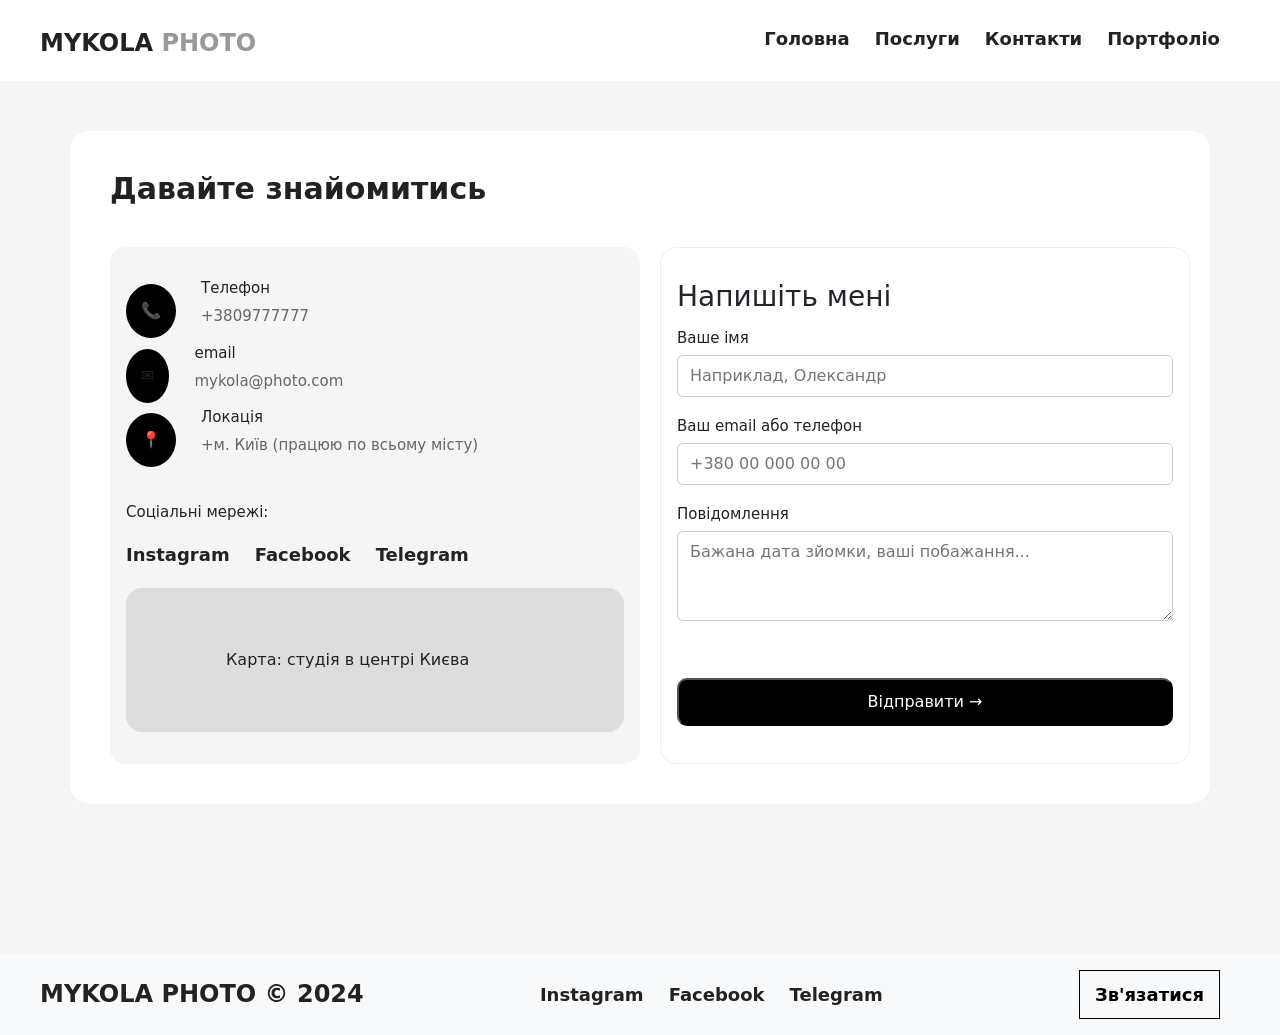
==== contacty.html @ a9c794cd "Add files via upload" ====
<!DOCTYPE html>
<html>
<head>
   <meta charset="UTF-8">
   <meta name="description" content="Портфоліо фотографа. Сторінки сайту: головна, послуги, роботи, контактна інформація.">
   <title>Портфоліо фотографа</title>
   <link href="https://cdn.jsdelivr.net/npm/bootstrap@5.3.0/dist/css/bootstrap.min.css" rel="stylesheet">
   <link rel="stylesheet" href="style/style.css">
</head>
<body class="d-flex flex-column min-vh-100">
    
	<nav>
	    <div class="logo">MYKOLA <span>PHOTO</span></div>
	    <div>
	        <a href="index.html">Головна</a>
		    <a href="services.html">Послуги</a>
		    <a href="contacty.html">Контакти</a>
			<a href="portfolio.html">Портфоліо</a>
		</div>
	</nav>
	
	
	<main class="flex-grow-1">
	    <div class="container">
		    <h2 style="margin-bottom:40px;">Давайте знайомитись</h2>
		
			<div class="main-content g-4">
			    
				<div class="left col-md-6 px-3">
				        <div class="left-phone">
						    <div class="phone">📞</div>
							
							<div>
							    <h4>Телефон</h4>
								<p>+3809777777</p>
							</div>
						</div>
						
						<div class="left-phone">
						    <div class="phone">✉️</div>
							
							<div>
							    <h4>email</h4>
								<p>mykola@photo.com</p>
							</div>
						</div>
						
						<div style="margin-bottom:30px;" class="left-phone">
						    <div class="phone">📍</div>
							
							<div>
							    <h4>Локація</h4>
								<p>+м. Київ (працюю по всьому місту)</p>
							</div>
						</div>
						
						<h4>Соціальні мережі:</h4>
						
						<div class="btn-contact">
	                        <a href="#">Instagram</a>
		                    <a href="#">Facebook</a>
		                    <a href="#">Telegram</a>
		                </div>
						
						<div class="left-carta">
						    Карта: студія в центрі Києва
						</div>
				</div>
				
				<div class="right col-md-6 px-3">
				    
					<div class="modal-body">
                        <form action="" method="GET" id="contactForm">
						    <h3 style="margin-bottom:15px;">Напишіть мені</h3>
                            <div class="form-group">
                                <h4>Ваше імя</h4>
                                <input type="text" name="name" placeholder="Наприклад, Олександр" required>
                            </div>
                            <div class="form-group">
                                <h4>Ваш email або телефон</h4>
                               <input type="text" name="contact" placeholder="+380 00 000 00 00" required>
                            </div>
                            <div class="form-group">
                                <h4>Повідомлення</h4>
                                <textarea name="message" rows="3" placeholder="Бажана дата зйомки, ваші побажання..." required></textarea>
                            </div>
                            <button type="submit" class="btn-submit">Відправити →</button>
                        </form>
                    </div>
					
				</div>
				
			</div>
		</div>	
	</main>
	
	
	<footer class="py-3 bg-light">
	    <div class="logo">MYKOLA PHOTO © 2024</div>
	    <div>
	        <a href="#">Instagram</a>
		    <a href="#">Facebook</a>
		    <a href="#">Telegram</a>
		</div>
		
		<a class="connection" href="contacty.html">Зв'язатися</a>
   </footer>
	


<script>

const contactForm = document.getElementById('contactForm');

contactForm.addEventListener('submit', function(event) {
    event.preventDefault();
	
    const formData = new FormData(contactForm);
    
    const data = Object.fromEntries(formData.entries());

    console.log('Дані форми отримано:', data);

    alert('Дякуємо, ' + data.name + '! Ваше повідомлення відправлено (подивіться в консоль).');

    contactForm.reset();
});

</script> 
	

</body>
</html>
---- style/style.css ----
body{
	background:#F5F5F5;
}

.container{
	background:#fff;
	padding:40px;
	border-radius:20px;
}

nav{
	display:flex;
	justify-content:space-between;
	background:#fff;
	padding:25px 40px 20px 40px;
	margin-bottom:50px;
}

.logo{
	color:#222222;
	font-weight:700;
	font-size:24px;
}

.logo span{
	color:#999999;
}

nav a{
	margin-right:20px;
	text-decoration:none;
	color:#222222;
	font-weight:600;
	font-size:18px;
	
	border-bottom: 2px solid transparent; 
    transition: border-color 0.3s;
	padding-bottom:5px;
}

nav a:hover{
	border-color: #222222;
}


main{
	margin-bottom:100px;
	display:flex;
	justify-content:space-between;
}


h1{
	font-size:40px;
	font-weight:700;
	color:#222222;
	width:400px;
	margin-bottom:20px;
}

main p{
	font-size:15px;
	color:#666666;
}

main > div > a{
	text-decoration:none;
	padding:15px 24px;
	background:#000000;
	color:#fff;
	border-radius:15px;
	display: inline-block;
	
	margin-top:50px;
	
	transition:transform .4s ease;
}

main > div > a:hover{
	transform: scale(1.05);
}




header > p{
	color:#444444;
	margin-bottom:30px;
	margin-top:20px;
}

.Achievement{
	display:flex;
	justify-content:space-between;
	align-content:center;
	
	padding-top:20px;
}

.Achievement div{
	padding:15px 0px 15px 0px;
	width:22%;
	background:#F5F5F5;
	text-align:center;
	
	border-radius:15px;
}

.Achievement div:first-of-type{
	border:1px solid #000000;
}



footer{
	display:flex;
	justify-content:space-between;
	background:#fff;
	padding:25px 40px 20px 40px;
	margin-top:50px;
	
	align-items:center;
}


footer a{
	margin-right:20px;
	text-decoration:none;
	color:#222222;
	font-weight:600;
	font-size:18px;
	
	border-bottom: 2px solid transparent; 
    transition: border-color 0.3s;
	padding-bottom:5px;
}

footer a:hover{
	border-color: #222222;
}

.connection{
	text-decoration:none;
	color:#000000;
	padding:10px 15px;
	border:1px solid #000000;
	
	display:inline-block;
	transition:transform .4s ease;
}

.connection:hover{
	transform: scale(1.05);
}






/* SERVICES */



h2{
	font-size:30px;
	font-weight:700;
	color:#222222;
	margin-bottom:20px;
}


.row{
	text-align:center;
	justify-content:space-between;
}

.card{
	background:#F5F5F5;
	padding:18px;
	border:none;
}

.card span{
	color:#222222;
	font-size:17px;
	font-weight:700;
	margin-bottom:12px;
}

.card h3{
	color:#222222;
	font-size:25px;
	font-weight:700;
	margin-bottom:10px;
}

.card p{
	color:#222222;
	border-bottom:1px solid #EEEEEE;
}


.card a{
	text-decoration:none;
	padding:15px 24px;
	background:#000000;
	color:#fff;
	border-radius:15px;
	display: inline-block;
	
	margin-top:50px;
	
	transition:transform .4s ease;
}

.card a:hover{
	transform: scale(1.05);
}


/* CONTACTY */

.main-content{
	display:flex;
	justify-content:space-between;
}

.left{
	background:#F5F5F5;
	padding:32px;
	border-radius:16px;
	
	margin-right:20px;
}

.left-phone{
	display:flex;
	align-items:center;
}

.phone{
	padding:15px;
	background:#000000;
	border-radius:50%;
	margin-right:25px;
}

h4{
	font-size:15px;
	color:#222222;
}

.btn-contact{
	margin-top:20px;
}


.btn-contact a{
	margin-right:20px;
	text-decoration:none;
	color:#222222;
	font-weight:600;
	font-size:18px;
	
	border-bottom: 2px solid transparent; 
    transition: border-color 0.3s;
	padding-bottom:5px;
}

.btn-contact a:hover{
	border-color: #222222;
}

.left-carta{
	color:#222222;
	background:#DDDDDD;
	padding:60px 100px;
	
	margin-top:20px;
	
	border-radius:16px;
}



.right{
	border:1px solid #EEEEEE;
	border-radius:16px;
	padding:32px;
}


.form-group{
	
}






.form-group input, 
.form-group textarea {
    width: 100%;
    padding: 8px 12px;
    border: 1px solid #ccc;
    border-radius: 6px;
	
	margin-bottom:20px;
}

.btn-submit{
	text-decoration:none;
	padding:10px 24px;
	background:#000000;
	color:#fff;
	border-radius:10px;
	display: inline-block;
	
	margin-top:30px;
	
	width:100%;
}
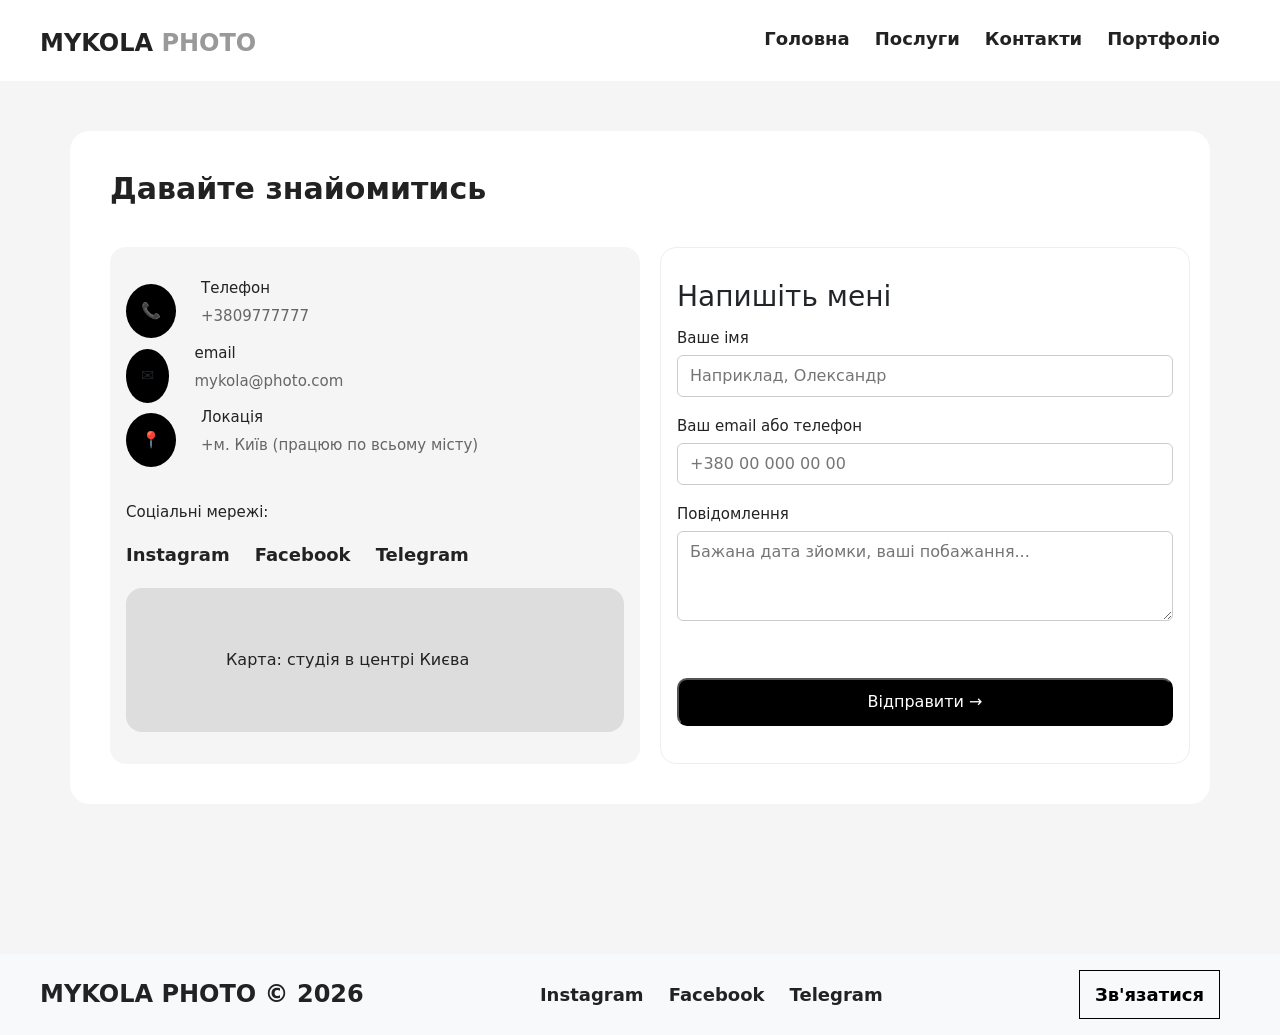
==== commit 006a3a9e: "Update contacty.html" ====
--- a/contacty.html
+++ b/contacty.html
@@ -6,6 +6,7 @@
    <title>Портфоліо фотографа</title>
    <link href="https://cdn.jsdelivr.net/npm/bootstrap@5.3.0/dist/css/bootstrap.min.css" rel="stylesheet">
    <link rel="stylesheet" href="style/style.css">
+	<link rel="icon" type="image/png" sizes="32x32" href="img/favicon.png">
 </head>
 <body class="d-flex flex-column min-vh-100">
     
@@ -96,7 +97,7 @@
 	
 	
 	<footer class="py-3 bg-light">
-	    <div class="logo">MYKOLA PHOTO © 2024</div>
+	    <div class="logo">MYKOLA PHOTO © 2026</div>
 	    <div>
 	        <a href="#">Instagram</a>
 		    <a href="#">Facebook</a>
@@ -130,4 +131,4 @@
 	
 
 </body>
-</html>+</html>
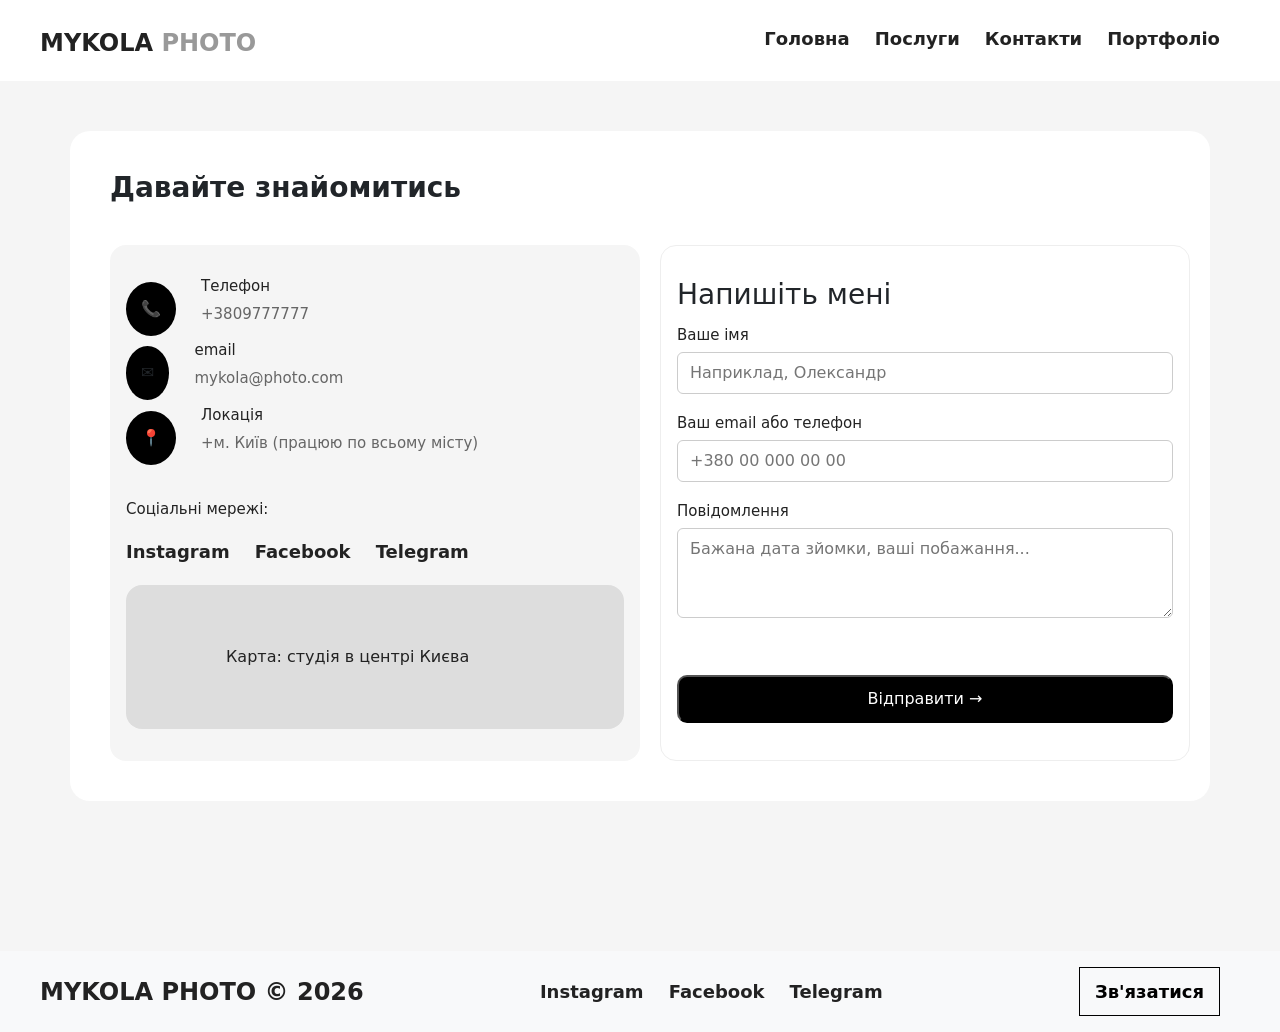
==== commit 97e3905f: "Update contacty.html" ====
--- a/contacty.html
+++ b/contacty.html
@@ -1,12 +1,13 @@
 <!DOCTYPE html>
-<html>
+<html lang="uk">
 <head>
    <meta charset="UTF-8">
    <meta name="description" content="Портфоліо фотографа. Сторінки сайту: головна, послуги, роботи, контактна інформація.">
+   <meta name="viewport" content="width=device-width, initial-scale=1.0">
    <title>Портфоліо фотографа</title>
    <link href="https://cdn.jsdelivr.net/npm/bootstrap@5.3.0/dist/css/bootstrap.min.css" rel="stylesheet">
    <link rel="stylesheet" href="style/style.css">
-	<link rel="icon" type="image/png" sizes="32x32" href="img/favicon.png">
+   <link rel="icon" type="image/png" sizes="32x32" href="img/favicon.png">
 </head>
 <body class="d-flex flex-column min-vh-100">
     
@@ -23,7 +24,7 @@
 	
 	<main class="flex-grow-1">
 	    <div class="container">
-		    <h2 style="margin-bottom:40px;">Давайте знайомитись</h2>
+		    <h3 style="margin-bottom:40px; font-weight:700;">Давайте знайомитись</h3>
 		
 			<div class="main-content g-4">
 			    
@@ -71,7 +72,7 @@
 				<div class="right col-md-6 px-3">
 				    
 					<div class="modal-body">
-                        <form action="" method="GET" id="contactForm">
+                        <form action="#" method="GET" id="contactForm">
 						    <h3 style="margin-bottom:15px;">Напишіть мені</h3>
                             <div class="form-group">
                                 <h4>Ваше імя</h4>
--- a/style/style.css
+++ b/style/style.css
@@ -54,7 +54,6 @@
 	font-size:40px;
 	font-weight:700;
 	color:#222222;
-	width:400px;
 	margin-bottom:20px;
 }
 
@@ -80,6 +79,10 @@
 	transform: scale(1.05);
 }
 
+img{
+	max-width: 100%;
+}
+
 
 
 
@@ -89,21 +92,15 @@
 	margin-top:20px;
 }
 
-.Achievement{
-	display:flex;
-	justify-content:space-between;
-	align-content:center;
-	
-	padding-top:20px;
-}
 
 .Achievement div{
 	padding:15px 0px 15px 0px;
-	width:22%;
 	background:#F5F5F5;
 	text-align:center;
 	
 	border-radius:15px;
+	
+	
 }
 
 .Achievement div:first-of-type{
@@ -322,3 +319,58 @@
 	
 	width:100%;
 }
+
+
+
+
+
+@media (max-width: 576px) {
+    nav {
+        flex-direction: column;
+        text-align: center;
+        gap: 10px;
+    }
+    
+    nav div:last-child {
+        display: flex;
+        flex-wrap: wrap;
+        justify-content: center;
+        gap: 15px;
+    }
+	
+	h1{
+		width:auto;
+	}
+
+    footer {
+        flex-direction: column;
+        text-align: center;
+        gap: 12px;
+    }
+    
+    footer div:first-child {
+        margin-bottom: 5px;
+    }
+}
+
+
+@media (max-width: 996px) {
+	main{
+		display:block;
+		text-align:center;
+	}
+	
+	main div{
+		margin-bottom:35px;
+	}
+	
+	h1{
+		width:auto;
+	}
+	
+	.main-content{
+		display:block;
+		justify-items:center;
+	}
+    
+}
